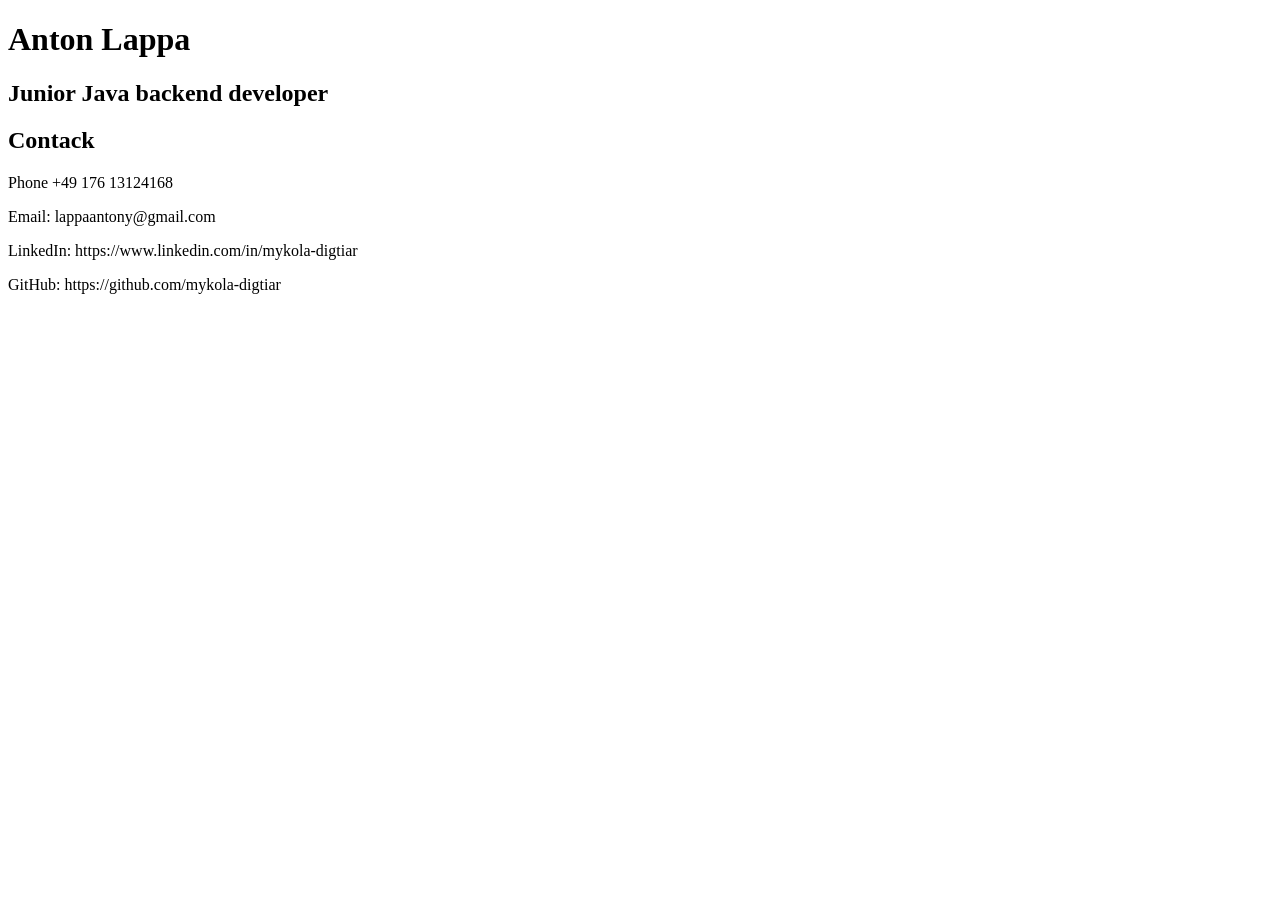
==== 83-HTML-1/index.html @ 2c5955f8 "Initial commit" ====
<!DOCTYPE html>
<html lang="en">
<head>
  <meta charset="UTF-8">
  <title>Anton Lappa - CV</title>
</head>
<body>
  <h1>Anton Lappa</h1>
  <h2>Junior Java backend developer</h2>

  <h2>Contack</h2>
  <p>Phone +49 176 13124168</p>
  <p>Email: lappaantony@gmail.com</p>
  <p>LinkedIn: https://www.linkedin.com/in/mykola-digtiar</p>
  <p>GitHub: https://github.com/mykola-digtiar</p>



</body>
</html>
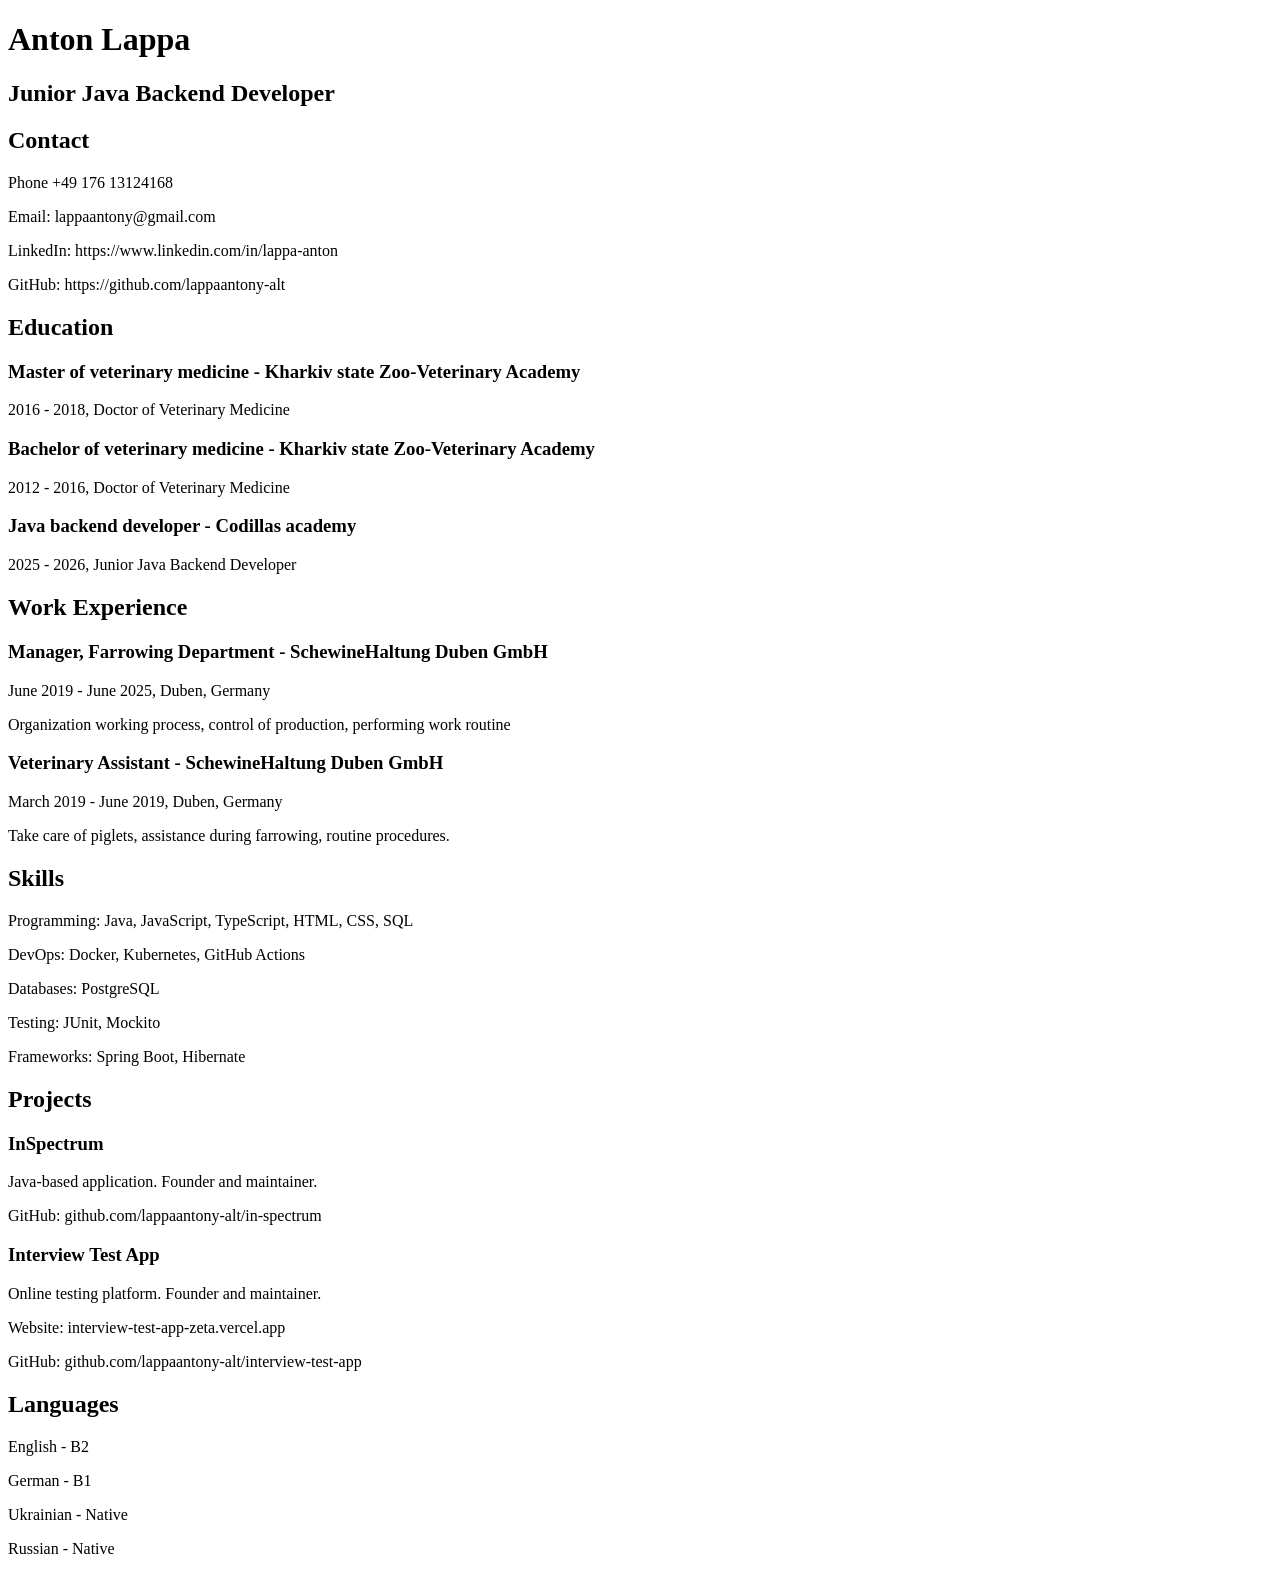
==== commit 8debdcc0: "Homework 82 - added cv in html" ====
--- a/83-HTML-1/index.html
+++ b/83-HTML-1/index.html
@@ -5,16 +5,63 @@
   <title>Anton Lappa - CV</title>
 </head>
 <body>
+
   <h1>Anton Lappa</h1>
-  <h2>Junior Java backend developer</h2>
+  <h2>Junior Java Backend Developer</h2>
 
-  <h2>Contack</h2>
+
+  <h2>Contact</h2>
   <p>Phone +49 176 13124168</p>
   <p>Email: lappaantony@gmail.com</p>
-  <p>LinkedIn: https://www.linkedin.com/in/mykola-digtiar</p>
-  <p>GitHub: https://github.com/mykola-digtiar</p>
+  <p>LinkedIn: https://www.linkedin.com/in/lappa-anton</p>
+  <p>GitHub: https://github.com/lappaantony-alt</p>
 
 
+  <h2>Education</h2>
+
+  <h3>Master of veterinary medicine - Kharkiv state Zoo-Veterinary Academy</h3>
+  <p>2016 - 2018, Doctor of Veterinary Medicine</p>
+
+  <h3>Bachelor of veterinary medicine - Kharkiv state Zoo-Veterinary Academy</h3>
+  <p>2012 - 2016, Doctor of Veterinary Medicine</p>
+
+  <h3>Java backend developer - Codillas academy</h3>
+  <p>2025 - 2026, Junior Java Backend Developer</p>
+
+  <h2>Work Experience</h2>
+
+  <h3>Manager, Farrowing Department - SchewineHaltung Duben GmbH</h3>
+  <p>June 2019 - June 2025, Duben, Germany</p>
+  <p>Organization working process, control of production, performing work routine</p>
+
+  <h3>Veterinary Assistant - SchewineHaltung Duben GmbH</h3>
+  <p>March 2019 - June 2019, Duben, Germany</p>
+  <p>Take care of piglets, assistance during farrowing, routine procedures.</p>
+
+
+  <h2>Skills</h2>
+  <p>Programming: Java, JavaScript, TypeScript, HTML, CSS, SQL</p>
+  <p>DevOps: Docker, Kubernetes, GitHub Actions</p>
+  <p>Databases: PostgreSQL</p>
+  <p>Testing: JUnit, Mockito</p>
+  <p>Frameworks: Spring Boot, Hibernate</p>
+
+  <h2>Projects</h2>
+
+  <h3>InSpectrum</h3>
+  <p>Java-based application. Founder and maintainer.</p>
+  <p>GitHub: github.com/lappaantony-alt/in-spectrum</p>
+
+  <h3>Interview Test App</h3>
+  <p>Online testing platform. Founder and maintainer.</p>
+  <p>Website: interview-test-app-zeta.vercel.app</p>
+  <p>GitHub: github.com/lappaantony-alt/interview-test-app</p>
+
+  <h2>Languages</h2>
+  <p>English - B2</p>
+  <p>German - B1</p>
+  <p>Ukrainian - Native</p>
+  <p>Russian - Native</p>
 
 </body>
 </html>
